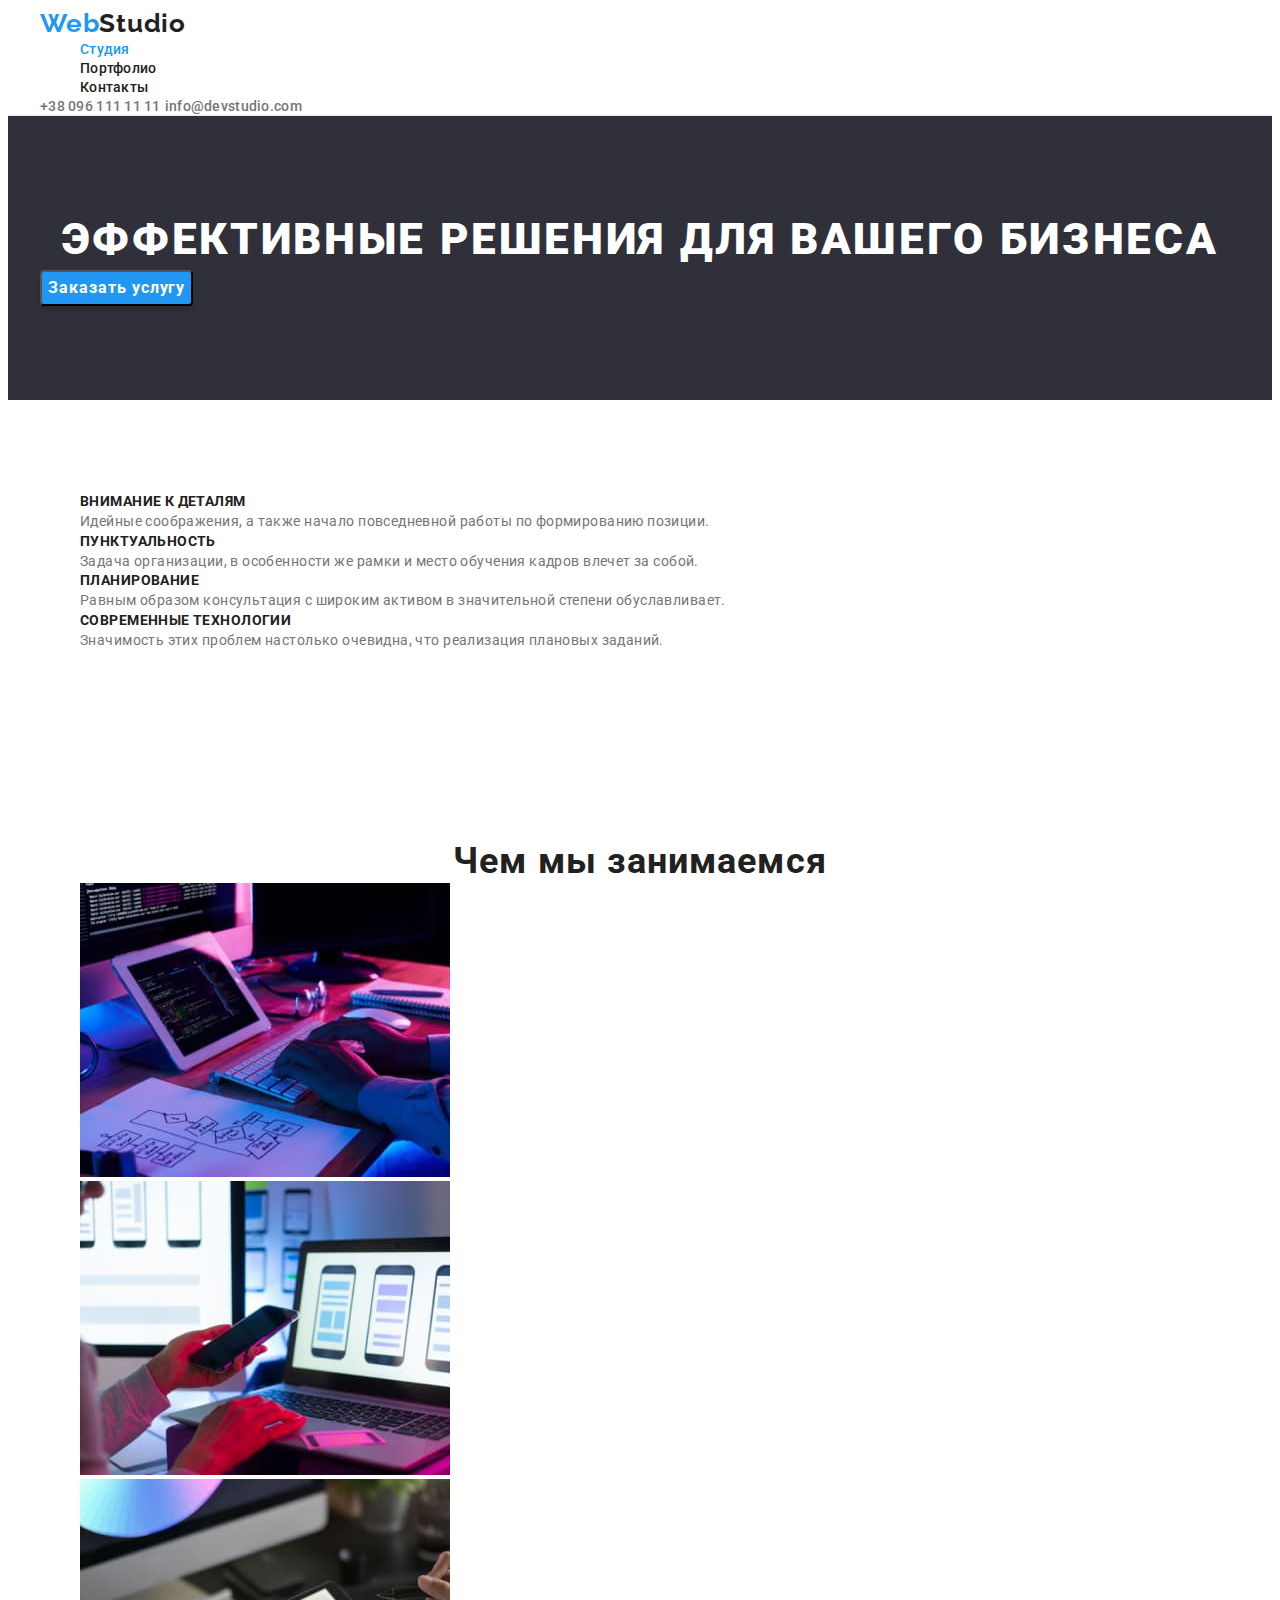
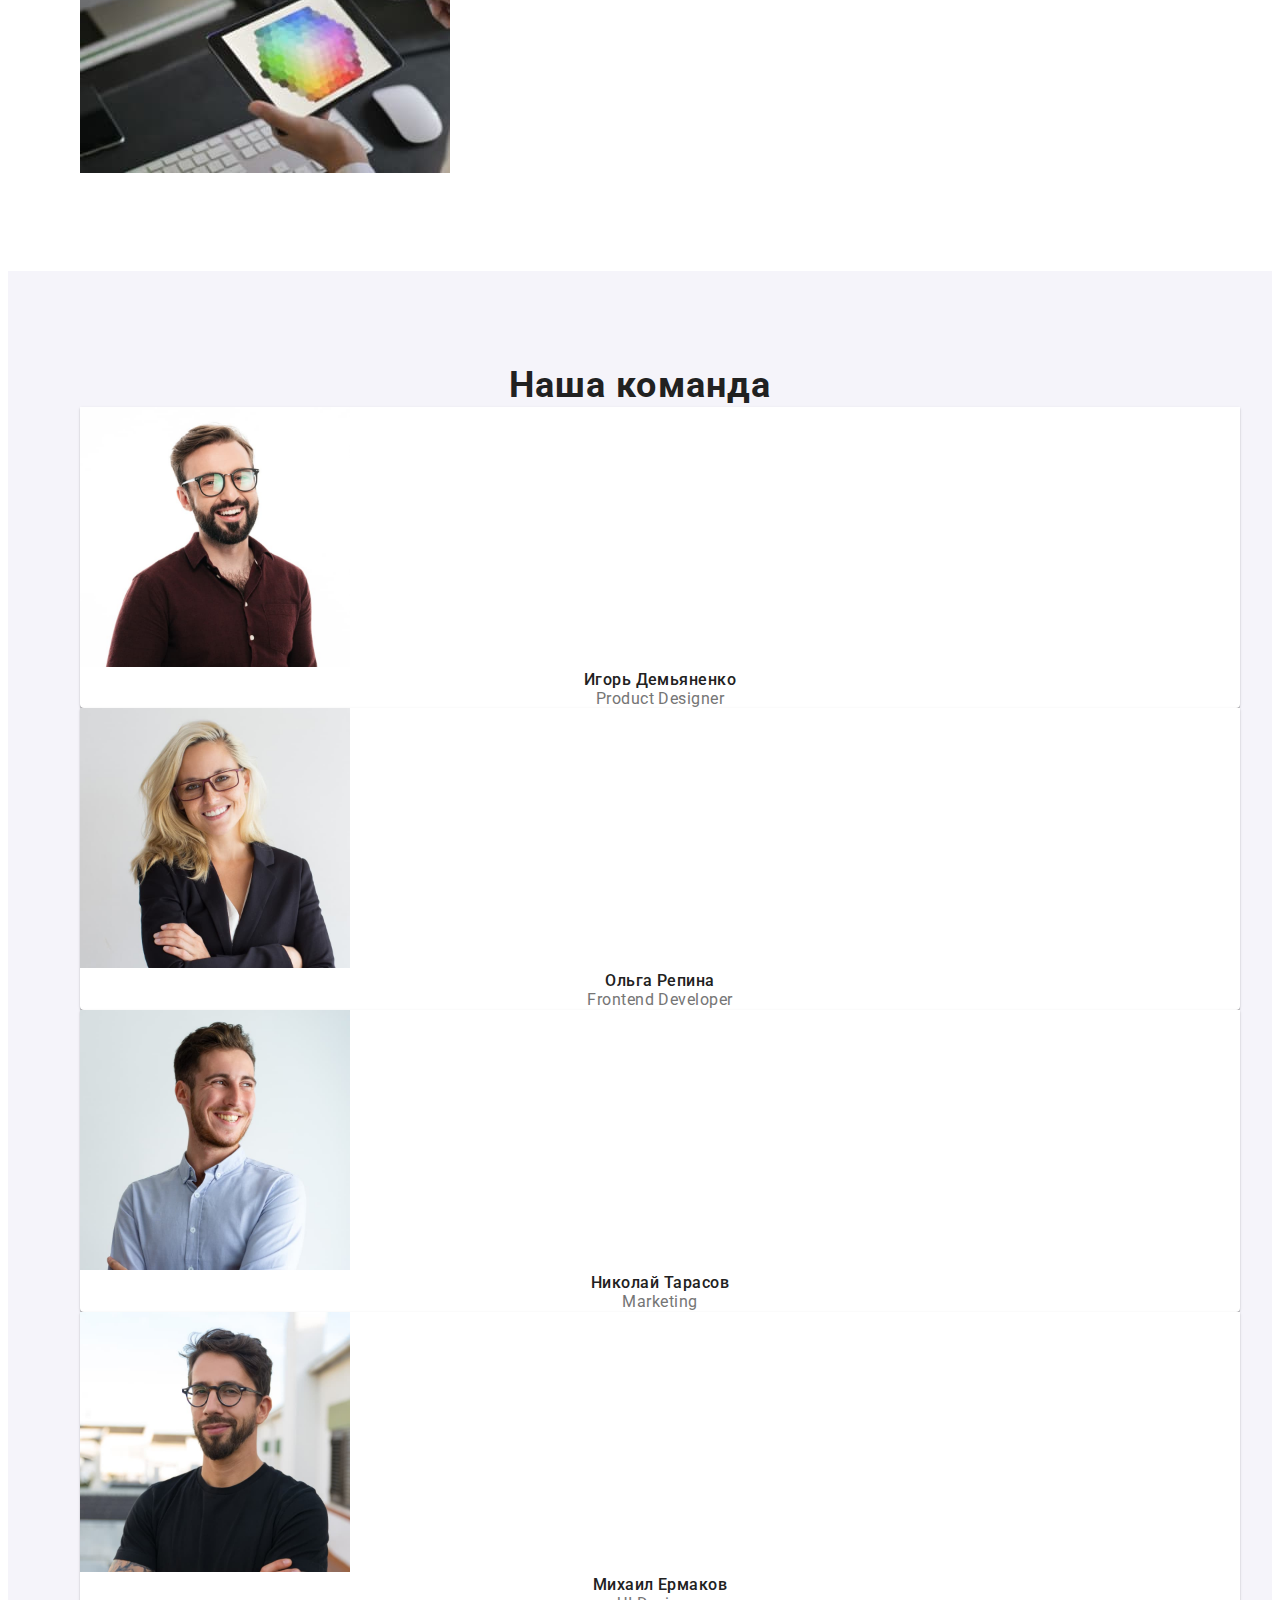
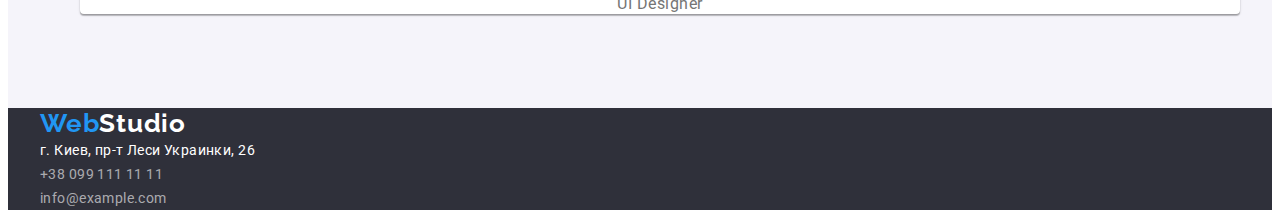
==== index.html @ 521cda63 "section container" ====
<!DOCTYPE html>
<html lang="ru">
  <head>
    <meta charset="UTF-8" />
    <meta name="viewport" content="width=device-width, initial-scale=1.0" />
    <title>Студия</title>
    <link rel="preconnect" href="https://fonts.googleapis.com" />
    <link rel="preconnect" href="https://fonts.gstatic.com" crossorigin />
    <link
      href="https://fonts.googleapis.com/css2?family=Raleway:wght@700&family=Roboto:wght@400;500;700;900&display=swap"
      rel="stylesheet"
    />
    <link rel="stylesheet" href="node_modules/modern-normalize/modern-normalize.css" />
    <link rel="stylesheet" href="./css/styles.css" />
  </head>

  <body>
    <header class="header">
      <div class="container">
        <a class="logo" href="./index.html"><span class="logo-span">Web</span>Studio</a>
        <nav class="navigation">
          <ul class="nav-list list">
            <li class="nav-item"><a class="nav-link action-link" href="./index.html">Студия</a></li>
            <li class="nav-item"><a class="nav-link" href="./portfolio.html">Портфолио</a></li>
            <li class="nav-item"><a class="nav-link" href="">Контакты</a></li>
          </ul>
        </nav>
        <a class="contact-link" href="tel:+380961111111">+38 096 111 11 11</a>
        <a class="contact-link" href="mailto:info@devstudio.com">info@devstudio.com</a>
      </div>
    </header>

    <main>
      <section class="section hero">
        <div class="container">
          <h1 class="hero-title">Эффективные решения для вашего бизнеса</h1>
          <button type="button" class="btn-order">Заказать услугу</button>
        </div>
      </section>

      <section class="section">
        <div class="container">
          <ul class="list">
            <li>
              <h3 class="feature-title">Внимание к деталям</h3>
              <p class="feature-text">
                Идейные соображения, а также начало повседневной работы по формированию позиции.
              </p>
            </li>

            <li>
              <h3 class="feature-title">Пунктуальность</h3>
              <p class="feature-text">
                Задача организации, в особенности же рамки и место обучения кадров влечет за собой.
              </p>
            </li>
            <li>
              <h3 class="feature-title">Планирование</h3>
              <p class="feature-text">
                Равным образом консультация с широким активом в значительной степени обуславливает.
              </p>
            </li>
            <li>
              <h3 class="feature-title">Современные технологии</h3>
              <p class="feature-text">
                Значимость этих проблем настолько очевидна, что реализация плановых заданий.
              </p>
            </li>
          </ul>
        </div>
      </section>

      <section class="section">
        <div class="container">
          <h2 class="about-us-title">Чем мы занимаемся</h2>
          <ul class="list">
            <li>
              <a href=""
                ><img
                  src="./images/box1.jpg"
                  width="370"
                  height="294"
                  alt="направление деятельности 1"
              /></a>
            </li>
            <li>
              <a href=""
                ><img
                  src="./images/box2.jpg"
                  width="370"
                  height="294"
                  alt="направление деятельности 2"
              /></a>
            </li>
            <li>
              <a href=""
                ><img
                  src="./images/box3.jpg"
                  width="370"
                  height="294"
                  alt="направление деятельности 3"
              /></a>
            </li>
          </ul>
        </div>
      </section>

      <section class="section team">
        <div class="container">
          <h2 class="team-title">Наша команда</h2>
          <ul class="list">
            <li class="card-item">
              <img src="./images/igor.jpg" width="270" height="260" alt="Игорь Демьяненко" />
              <h3 class="staff-title">Игорь Демьяненко</h3>
              <p class="staff-text" lang="en">Product Designer</p>
            </li>
            <li class="card-item">
              <img src="./images/olga.jpg" width="270" height="260" alt="Ольга Репина" />
              <h3 class="staff-title">Ольга Репина</h3>
              <p class="staff-text" lang="en">Frontend Developer</p>
            </li>
            <li class="card-item">
              <img src="./images/nikolay.jpg" width="270" height="260" alt="Николай Тарасов" />
              <h3 class="staff-title">Николай Тарасов</h3>
              <p class="staff-text" lang="en">Marketing</p>
            </li>
            <li class="card-item">
              <img src="./images/mihail.jpg" width="270" height="260" alt="Михаил Ермаков" />
              <h3 class="staff-title">Михаил Ермаков</h3>
              <p class="staff-text" lang="en">UI Designer</p>
            </li>
          </ul>
        </div>
      </section>
    </main>

    <footer class="footer">
      <div class="container">
        <a class="footer-logo" href="./index.html"><span class="logo-span">Web</span>Studio</a>
        <address>
          <a
            class="footer-contact-link footer-address-link"
            href="https://goo.gl/maps/iWSiA93wagULa9Wx8"
            >г. Киев, пр-т Леси Украинки, 26</a
          ><br />
          <a class="footer-contact-link" href="tel:+380991111111">+38 099 111 11 11</a><br />
          <a class="footer-contact-link" href="mailto:info@example.com">info@example.com</a>
        </address>
      </div>
    </footer>
  </body>
</html>
---- css/styles.css ----
:root {
  --accent-color: #2196f3;
  --main-color: #757575;
  --dark-color: #212121;
  --white-color: #fff;
  --hero-footer-color: #2f303a;
  --project-border-color: #eeeeee;
  --grey-bg-color: #f5f4fa;
  --header-border: #ececec;
  --btn-order-bg: #188ce8;
}

body {
  font-family: 'Roboto', sans-serif;
  font-style: normal;
  background-color: var(--white-color);
  color: var(--main-color);
}

h1,
h2,
h3,
h4,
h5,
h6,
p,
ul {
  margin: 0;
}

.list {
  list-style: none;
}

.header {
  border-bottom: 1px solid var(--header-border);
}

.logo {
  color: var(--dark-color);
  font-family: 'Raleway';
  font-weight: 700;
  font-size: 26px;
  line-height: 1.19;
  letter-spacing: 0.03em;
  text-decoration: none;
}

.logo-span {
  color: var(--accent-color);
}

.nav-link {
  color: var(--dark-color);
  font-weight: 500;
  font-size: 14px;
  line-height: 1.14;
  letter-spacing: 0.02em;
  text-decoration: none;
}

.contact-link {
  font-weight: 500;
  font-size: 14px;
  line-height: 1.14;
  letter-spacing: 0.02em;
  color: var(--main-color);
  text-decoration: none;
}

.nav-link.action-link {
  color: var(--accent-color);
}

.nav-link:hover,
.nav-link:focus,
.contact-link:hover,
.contact-link:focus {
  color: var(--accent-color);
  text-decoration: none;
}

.container {
  width: 1200px;
  margin-left: auto;
  margin-right: auto;
}

.section {
  padding-top: 94px;
  padding-bottom: 94px;
}

.hero {
  background-color: var(--hero-footer-color);
}

.hero-title {
  font-weight: 900;
  font-size: 44px;
  line-height: 1.36;
  text-align: center;
  letter-spacing: 0.06em;
  text-transform: uppercase;
  color: var(--white-color);
}

.btn-order {
  font-family: 'Roboto';
  font-style: normal;
  font-weight: 700;
  font-size: 16px;
  line-height: 1.87;
  text-align: center;
  letter-spacing: 0.06em;
  color: var(--white-color);
  background: var(--accent-color);
  box-shadow: 0px 4px 4px rgba(0, 0, 0, 0.15);
  border-radius: 4px;
  cursor: pointer;
}

.btn-order:hover,
.btn-order:focus {
  background-color: var(--btn-order-bg);
}

.feature-title {
  font-weight: 700;
  font-size: 14px;
  line-height: 1.14;
  letter-spacing: 0.03em;
  text-transform: uppercase;
  color: var(--dark-color);
}

.feature-text {
  font-weight: 400;
  font-size: 14px;
  line-height: 1.71;
  letter-spacing: 0.03em;
  color: var(--main-color);
}

.about-us-title {
  font-weight: 700;
  font-size: 36px;
  line-height: 1.16;
  text-align: center;
  letter-spacing: 0.03em;
  color: var(--dark-color);
}

.team {
  background-color: var(--grey-bg-color);
}

.team-title {
  font-weight: 700;
  font-size: 36px;
  line-height: 1.16;
  text-align: center;
  letter-spacing: 0.03em;
  color: var(--dark-color);
}

.card-item {
  background: var(--white-color);
  box-shadow: 0px 1px 3px rgba(0, 0, 0, 0.12), 0px 1px 1px rgba(0, 0, 0, 0.14),
    0px 2px 1px rgba(0, 0, 0, 0.2);
  border-radius: 0px 0px 4px 4px;
}

.staff-title {
  font-weight: 500;
  font-size: 16px;
  line-height: 1.18;
  text-align: center;
  letter-spacing: 0.03em;
  color: var(--dark-color);
}

.staff-text {
  font-weight: 400;
  font-size: 16px;
  line-height: 1.18;
  text-align: center;
  letter-spacing: 0.03em;
  color: var(--main-color);
}

/* portfolio  */

.btn-filter {
  font-family: 'Roboto';
  font-style: normal;
  font-weight: 500;
  font-size: 16px;
  line-height: 1.6;
  text-align: center;
  letter-spacing: 0.03em;
  color: var(--dark-color);
  background-color: var(--grey-bg-color);
  cursor: pointer;
  border-radius: 4px;
  border: 0;
}

.btn-filter:hover,
.btn-filter:focus,
.filter-item:hover,
.filter-item:focus {
  color: var(--white-color);
  background-color: var(--accent-color);
  box-shadow: 0px 3px 1px rgba(0, 0, 0, 0.1), 0px 1px 2px rgba(0, 0, 0, 0.08),
    0px 2px 2px rgba(0, 0, 0, 0.12);
}

.project-item {
  background-color: var(--white-color);
  border: 1px solid var(--project-border-color);
  box-sizing: border-box;
}

.project-title {
  font-weight: 700;
  font-size: 18px;
  line-height: 2;
  letter-spacing: 0.06em;
  color: var(--dark-color);
}

.project-link {
  text-decoration: none;
}

.project-type {
  font-weight: 400;
  font-size: 16px;
  line-height: 1.87;
  letter-spacing: 0.03em;
  color: var(--main-color);
}
/* end portfolio  */
.footer {
  background-color: var(--hero-footer-color);
}

.footer-logo {
  font-family: 'Raleway';
  font-weight: 700;
  text-decoration: none;
  font-size: 26px;
  line-height: 1.19;
  letter-spacing: 0.03em;
  color: var(--white-color);
}

.footer-contact-link {
  font-weight: 400;
  font-style: normal;
  text-decoration: none;
  font-size: 14px;
  line-height: 1.71;
  letter-spacing: 0.03em;
  color: rgba(255, 255, 255, 0.6);
}

.footer-address-link {
  color: var(--white-color);
  font-style: normal;
}

.footer-contact-link:hover,
.footer-contact-link:focus {
  color: var(--accent-color);
  text-decoration: none;
}
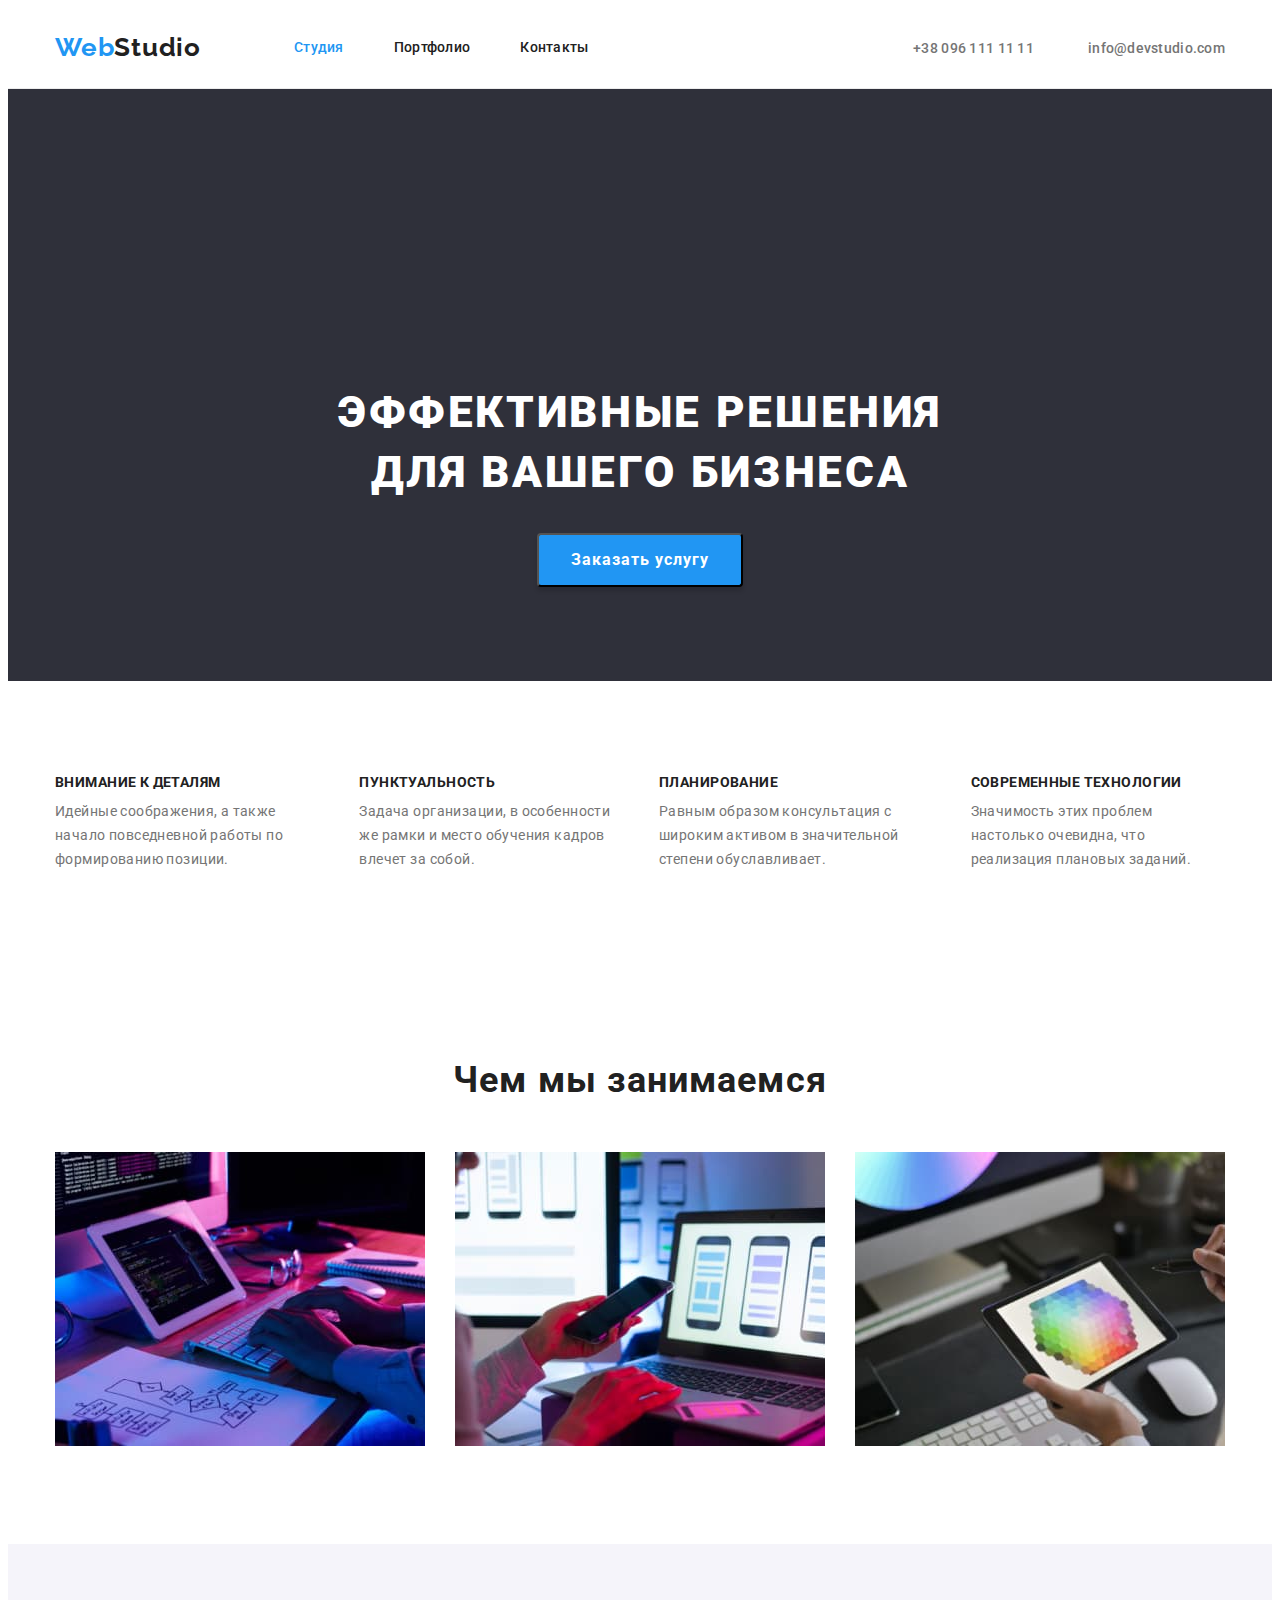
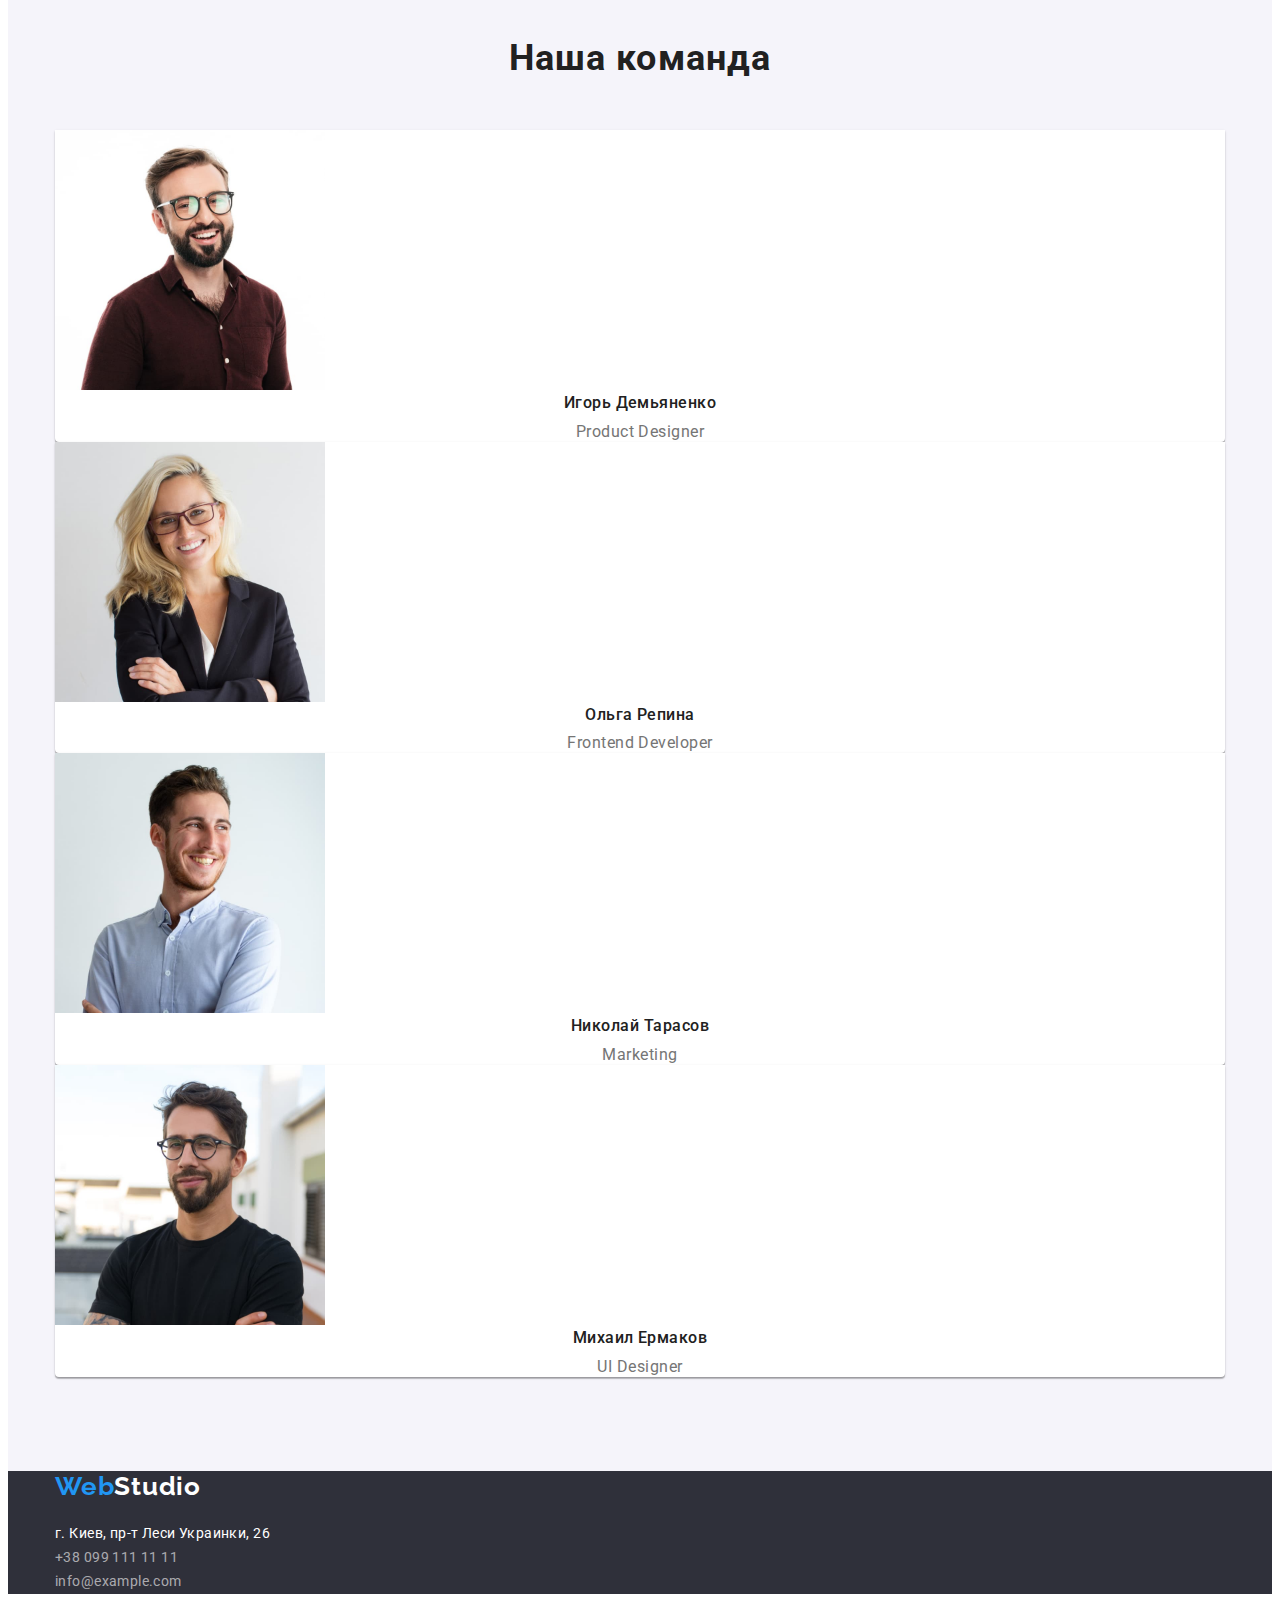
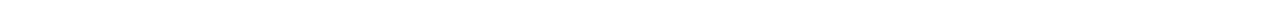
==== commit f4b0408d: "главная флексы без команды" ====
--- a/index.html
+++ b/index.html
@@ -16,8 +16,9 @@
 
   <body>
     <header class="header">
-      <div class="container">
+      <div class="container header-nav">
         <a class="logo" href="./index.html"><span class="logo-span">Web</span>Studio</a>
+
         <nav class="navigation">
           <ul class="nav-list list">
             <li class="nav-item"><a class="nav-link action-link" href="./index.html">Студия</a></li>
@@ -25,8 +26,11 @@
             <li class="nav-item"><a class="nav-link" href="">Контакты</a></li>
           </ul>
         </nav>
-        <a class="contact-link" href="tel:+380961111111">+38 096 111 11 11</a>
-        <a class="contact-link" href="mailto:info@devstudio.com">info@devstudio.com</a>
+
+        <div class="contact">
+          <a class="contact-link" href="tel:+380961111111">+38 096 111 11 11</a>
+          <a class="contact-link" href="mailto:info@devstudio.com">info@devstudio.com</a>
+        </div>
       </div>
     </header>
 
@@ -40,7 +44,7 @@
 
       <section class="section">
         <div class="container">
-          <ul class="list">
+          <ul class="list feature-list">
             <li>
               <h3 class="feature-title">Внимание к деталям</h3>
               <p class="feature-text">
@@ -73,7 +77,7 @@
       <section class="section">
         <div class="container">
           <h2 class="about-us-title">Чем мы занимаемся</h2>
-          <ul class="list">
+          <ul class="list about-us-list">
             <li>
               <a href=""
                 ><img
--- a/css/styles.css
+++ b/css/styles.css
@@ -10,6 +10,12 @@
   --btn-order-bg: #188ce8;
 }
 
+*,
+*::before,
+*::after {
+  box-sizing: border-box;
+}
+
 body {
   font-family: 'Roboto', sans-serif;
   font-style: normal;
@@ -26,6 +32,7 @@
 p,
 ul {
   margin: 0;
+  padding: 0;
 }
 
 .list {
@@ -36,7 +43,25 @@
   border-bottom: 1px solid var(--header-border);
 }
 
+.container {
+  width: 1200px;
+  margin: 0 auto;
+  padding-left: 15px;
+  padding-right: 15px;
+}
+
+.nav-list {
+  display: flex;
+}
+
+.nav-item + .nav-item {
+  margin-left: 50px;
+}
+
 .logo {
+  margin-right: 93px;
+  padding-top: 24px;
+  padding-bottom: 25px;
   color: var(--dark-color);
   font-family: 'Raleway';
   font-weight: 700;
@@ -51,6 +76,10 @@
 }
 
 .nav-link {
+  display: block;
+  padding-top: 32px;
+  padding-bottom: 32px;
+
   color: var(--dark-color);
   font-weight: 500;
   font-size: 14px;
@@ -66,6 +95,10 @@
   letter-spacing: 0.02em;
   color: var(--main-color);
   text-decoration: none;
+}
+
+.contact-link + .contact-link {
+  margin-left: 50px;
 }
 
 .nav-link.action-link {
@@ -80,10 +113,13 @@
   text-decoration: none;
 }
 
-.container {
-  width: 1200px;
+.contact {
   margin-left: auto;
-  margin-right: auto;
+}
+
+.header-nav {
+  display: flex;
+  align-items: center;
 }
 
 .section {
@@ -93,6 +129,7 @@
 
 .hero {
   background-color: var(--hero-footer-color);
+  text-align: center;
 }
 
 .hero-title {
@@ -103,6 +140,11 @@
   letter-spacing: 0.06em;
   text-transform: uppercase;
   color: var(--white-color);
+  margin-bottom: 30px;
+  margin-top: 200px;
+  margin-left: auto;
+  margin-right: auto;
+  width: 696px;
 }
 
 .btn-order {
@@ -118,6 +160,7 @@
   box-shadow: 0px 4px 4px rgba(0, 0, 0, 0.15);
   border-radius: 4px;
   cursor: pointer;
+  padding: 10px 32px;
 }
 
 .btn-order:hover,
@@ -125,6 +168,14 @@
   background-color: var(--btn-order-bg);
 }
 
+.feature-list {
+  display: flex;
+}
+
+.feature-list li:not(:last-child) {
+  margin-right: 30px;
+}
+
 .feature-title {
   font-weight: 700;
   font-size: 14px;
@@ -132,6 +183,7 @@
   letter-spacing: 0.03em;
   text-transform: uppercase;
   color: var(--dark-color);
+  margin-bottom: 10px;
 }
 
 .feature-text {
@@ -142,6 +194,14 @@
   color: var(--main-color);
 }
 
+.about-us-list {
+  display: flex;
+}
+
+.about-us-list li:not(:last-child) {
+  margin-right: 30px;
+}
+
 .about-us-title {
   font-weight: 700;
   font-size: 36px;
@@ -149,6 +209,7 @@
   text-align: center;
   letter-spacing: 0.03em;
   color: var(--dark-color);
+  margin-bottom: 50px;
 }
 
 .team {
@@ -162,6 +223,7 @@
   text-align: center;
   letter-spacing: 0.03em;
   color: var(--dark-color);
+  margin-bottom: 50px;
 }
 
 .card-item {
@@ -178,6 +240,7 @@
   text-align: center;
   letter-spacing: 0.03em;
   color: var(--dark-color);
+  margin-bottom: 10px;
 }
 
 .staff-text {
@@ -204,6 +267,7 @@
   cursor: pointer;
   border-radius: 4px;
   border: 0;
+  padding: 6px 22px;
 }
 
 .btn-filter:hover,
@@ -216,6 +280,10 @@
     0px 2px 2px rgba(0, 0, 0, 0.12);
 }
 
+.list-filter {
+  margin-bottom: 50px;
+}
+
 .project-item {
   background-color: var(--white-color);
   border: 1px solid var(--project-border-color);
@@ -228,6 +296,8 @@
   line-height: 2;
   letter-spacing: 0.06em;
   color: var(--dark-color);
+  margin-bottom: 4px;
+  margin-top: 20px;
 }
 
 .project-link {
@@ -240,6 +310,7 @@
   line-height: 1.87;
   letter-spacing: 0.03em;
   color: var(--main-color);
+  margin-bottom: 20px;
 }
 /* end portfolio  */
 .footer {
@@ -247,6 +318,8 @@
 }
 
 .footer-logo {
+  display: inline-block;
+  margin-bottom: 20px;
   font-family: 'Raleway';
   font-weight: 700;
   text-decoration: none;
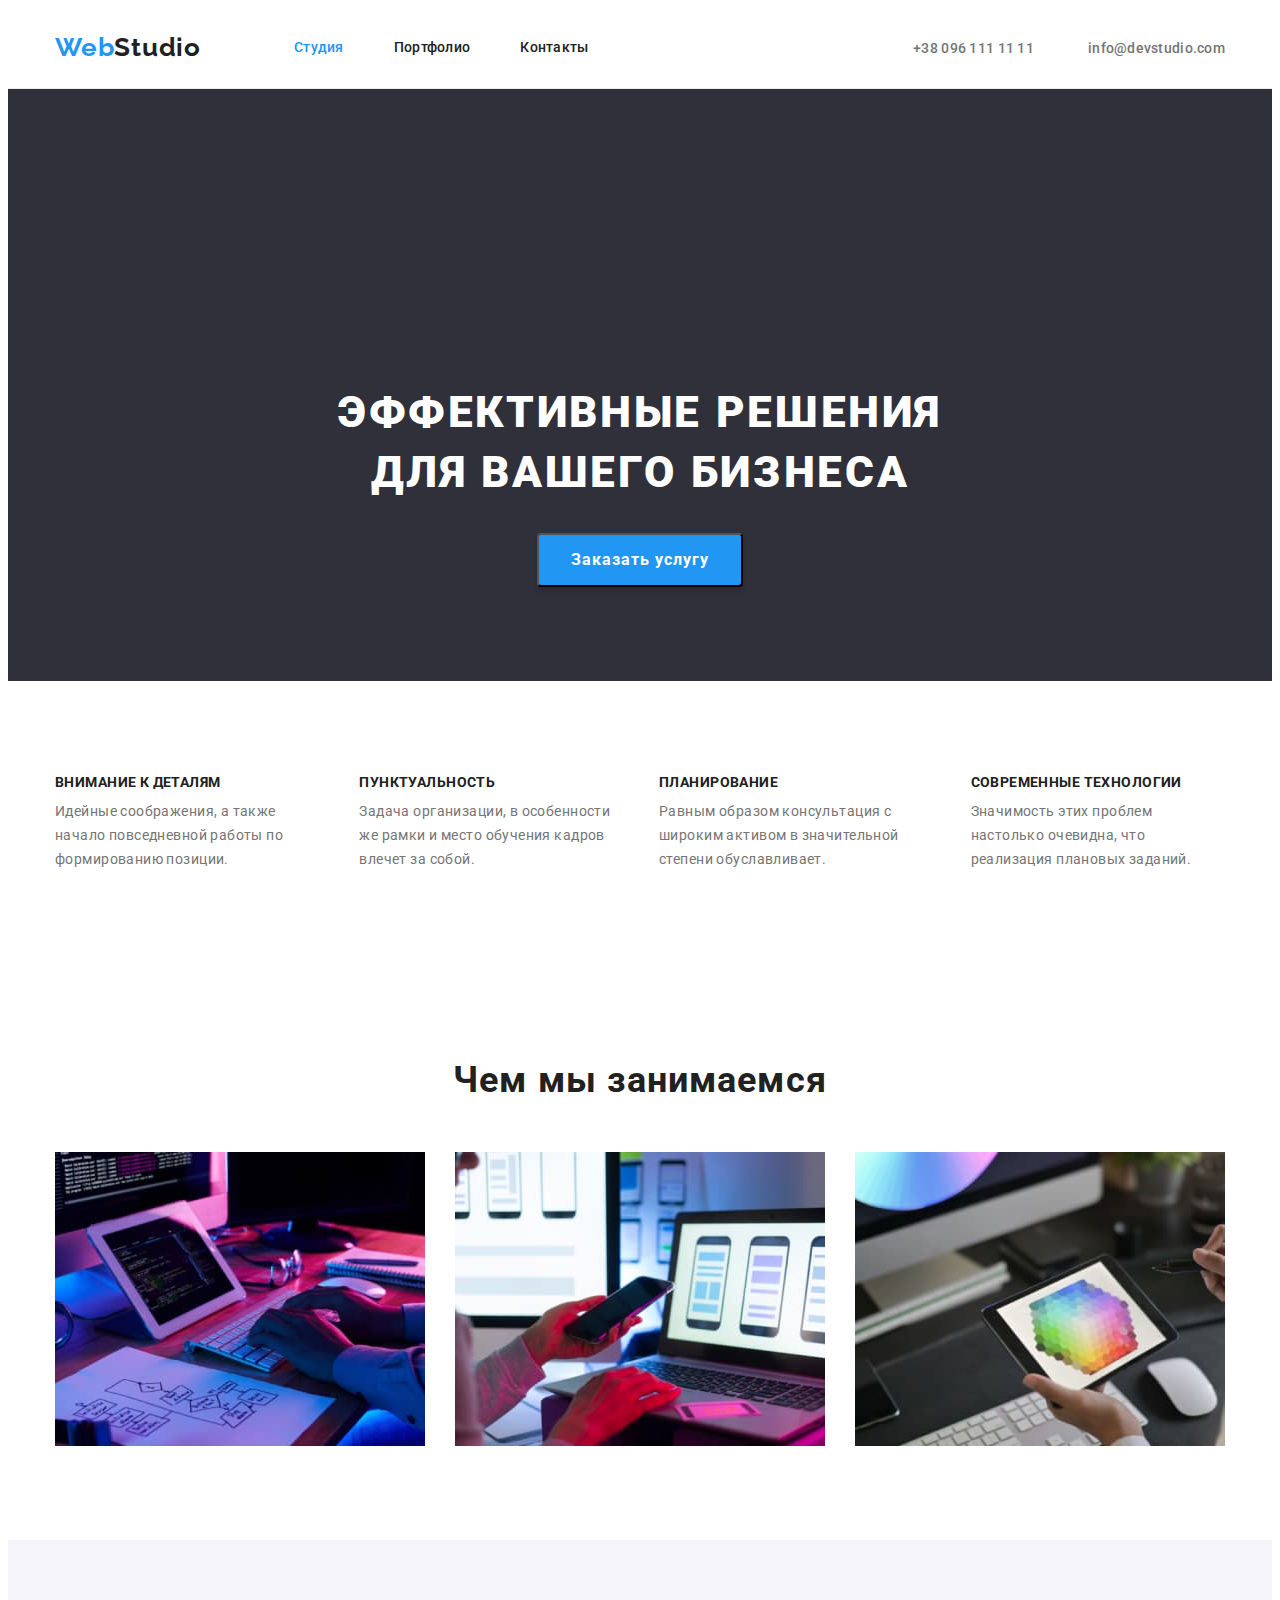
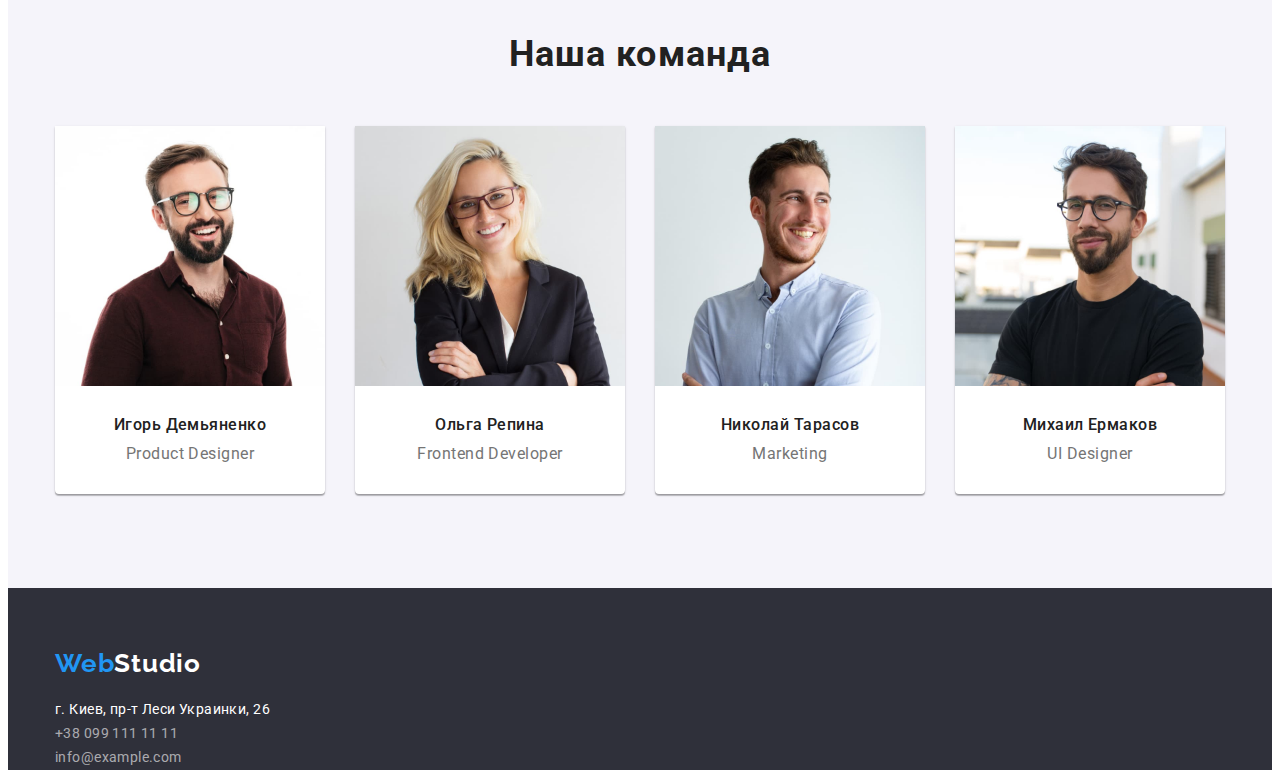
==== commit 3116aaec: "team and portfolio" ====
--- a/index.html
+++ b/index.html
@@ -112,26 +112,38 @@
       <section class="section team">
         <div class="container">
           <h2 class="team-title">Наша команда</h2>
-          <ul class="list">
+          <ul class="list team-list">
             <li class="card-item">
               <img src="./images/igor.jpg" width="270" height="260" alt="Игорь Демьяненко" />
-              <h3 class="staff-title">Игорь Демьяненко</h3>
-              <p class="staff-text" lang="en">Product Designer</p>
+
+              <div class="card-content">
+                <h3 class="staff-title">Игорь Демьяненко</h3>
+                <p class="staff-text" lang="en">Product Designer</p>
+              </div>
             </li>
             <li class="card-item">
               <img src="./images/olga.jpg" width="270" height="260" alt="Ольга Репина" />
-              <h3 class="staff-title">Ольга Репина</h3>
-              <p class="staff-text" lang="en">Frontend Developer</p>
+
+              <div class="card-content">
+                <h3 class="staff-title">Ольга Репина</h3>
+                <p class="staff-text" lang="en">Frontend Developer</p>
+              </div>
             </li>
             <li class="card-item">
               <img src="./images/nikolay.jpg" width="270" height="260" alt="Николай Тарасов" />
-              <h3 class="staff-title">Николай Тарасов</h3>
-              <p class="staff-text" lang="en">Marketing</p>
+
+              <div class="card-content">
+                <h3 class="staff-title">Николай Тарасов</h3>
+                <p class="staff-text" lang="en">Marketing</p>
+              </div>
             </li>
             <li class="card-item">
               <img src="./images/mihail.jpg" width="270" height="260" alt="Михаил Ермаков" />
-              <h3 class="staff-title">Михаил Ермаков</h3>
-              <p class="staff-text" lang="en">UI Designer</p>
+
+              <div class="card-content">
+                <h3 class="staff-title">Михаил Ермаков</h3>
+                <p class="staff-text" lang="en">UI Designer</p>
+              </div>
             </li>
           </ul>
         </div>
--- a/css/styles.css
+++ b/css/styles.css
@@ -35,6 +35,11 @@
   padding: 0;
 }
 
+img {
+  display: block;
+  max-width: 100%;
+}
+
 .list {
   list-style: none;
 }
@@ -45,9 +50,15 @@
 
 .container {
   width: 1200px;
-  margin: 0 auto;
+  margin-left: auto;
+  margin-right: auto;
   padding-left: 15px;
   padding-right: 15px;
+}
+
+.header-nav {
+  display: flex;
+  align-items: center;
 }
 
 .nav-list {
@@ -117,11 +128,6 @@
   margin-left: auto;
 }
 
-.header-nav {
-  display: flex;
-  align-items: center;
-}
-
 .section {
   padding-top: 94px;
   padding-bottom: 94px;
@@ -133,21 +139,24 @@
 }
 
 .hero-title {
-  font-weight: 900;
-  font-size: 44px;
-  line-height: 1.36;
-  text-align: center;
-  letter-spacing: 0.06em;
-  text-transform: uppercase;
-  color: var(--white-color);
   margin-bottom: 30px;
   margin-top: 200px;
   margin-left: auto;
   margin-right: auto;
   width: 696px;
+
+  font-weight: 900;
+  font-size: 44px;
+  line-height: 1.36;
+  text-align: center;
+  letter-spacing: 0.06em;
+  text-transform: uppercase;
+  color: var(--white-color);
 }
 
 .btn-order {
+  padding: 10px 32px;
+
   font-family: 'Roboto';
   font-style: normal;
   font-weight: 700;
@@ -160,7 +169,6 @@
   box-shadow: 0px 4px 4px rgba(0, 0, 0, 0.15);
   border-radius: 4px;
   cursor: pointer;
-  padding: 10px 32px;
 }
 
 .btn-order:hover,
@@ -177,13 +185,13 @@
 }
 
 .feature-title {
+  margin-bottom: 10px;
   font-weight: 700;
   font-size: 14px;
   line-height: 1.14;
   letter-spacing: 0.03em;
   text-transform: uppercase;
   color: var(--dark-color);
-  margin-bottom: 10px;
 }
 
 .feature-text {
@@ -203,44 +211,59 @@
 }
 
 .about-us-title {
+  margin-bottom: 50px;
+
   font-weight: 700;
   font-size: 36px;
   line-height: 1.16;
   text-align: center;
   letter-spacing: 0.03em;
   color: var(--dark-color);
-  margin-bottom: 50px;
 }
 
 .team {
   background-color: var(--grey-bg-color);
 }
 
+.team-list {
+  display: flex;
+  margin-left: -30px;
+}
+
 .team-title {
+  margin-bottom: 50px;
+
   font-weight: 700;
   font-size: 36px;
   line-height: 1.16;
   text-align: center;
   letter-spacing: 0.03em;
   color: var(--dark-color);
-  margin-bottom: 50px;
 }
 
 .card-item {
+  flex-basis: calc(100% / 4 - 30px);
+  margin-left: 30px;
   background: var(--white-color);
   box-shadow: 0px 1px 3px rgba(0, 0, 0, 0.12), 0px 1px 1px rgba(0, 0, 0, 0.14),
     0px 2px 1px rgba(0, 0, 0, 0.2);
   border-radius: 0px 0px 4px 4px;
 }
 
+.card-content {
+  padding-top: 30px;
+  padding-bottom: 30px;
+}
+
 .staff-title {
+  margin-bottom: 10px;
+
   font-weight: 500;
   font-size: 16px;
   line-height: 1.18;
   text-align: center;
   letter-spacing: 0.03em;
   color: var(--dark-color);
-  margin-bottom: 10px;
 }
 
 .staff-text {
@@ -281,23 +304,48 @@
 }
 
 .list-filter {
+  display: flex;
   margin-bottom: 50px;
+  justify-content: center;
+}
+
+.list-filter li:not(:last-child) {
+  margin-right: 8px;
+}
+
+.project-list {
+  display: flex;
+  flex-wrap: wrap;
 }
 
 .project-item {
+  flex-basis: calc((100% - 60px) / 3);
+  margin-right: 30px;
+  margin-bottom: 30px;
   background-color: var(--white-color);
+}
+
+.pr-card {
+  padding: 20px 24px;
   border: 1px solid var(--project-border-color);
-  box-sizing: border-box;
+}
+
+.project-item:nth-child(3n) {
+  margin-right: 0px;
+}
+
+.project-item:nth-last-child(-n + 3) {
+  margin-bottom: 0px;
 }
 
 .project-title {
+  margin-bottom: 4px;
+
   font-weight: 700;
   font-size: 18px;
   line-height: 2;
   letter-spacing: 0.06em;
   color: var(--dark-color);
-  margin-bottom: 4px;
-  margin-top: 20px;
 }
 
 .project-link {
@@ -310,9 +358,9 @@
   line-height: 1.87;
   letter-spacing: 0.03em;
   color: var(--main-color);
-  margin-bottom: 20px;
 }
 /* end portfolio  */
+
 .footer {
   background-color: var(--hero-footer-color);
 }
@@ -320,6 +368,7 @@
 .footer-logo {
   display: inline-block;
   margin-bottom: 20px;
+  margin-top: 60px;
   font-family: 'Raleway';
   font-weight: 700;
   text-decoration: none;
@@ -339,6 +388,14 @@
   color: rgba(255, 255, 255, 0.6);
 }
 
+.footer-contact-link:not(:last-child) {
+  margin-bottom: 9px;
+}
+
+.footer-contact-link:last-child {
+  margin-bottom: 60px;
+}
+
 .footer-address-link {
   color: var(--white-color);
   font-style: normal;
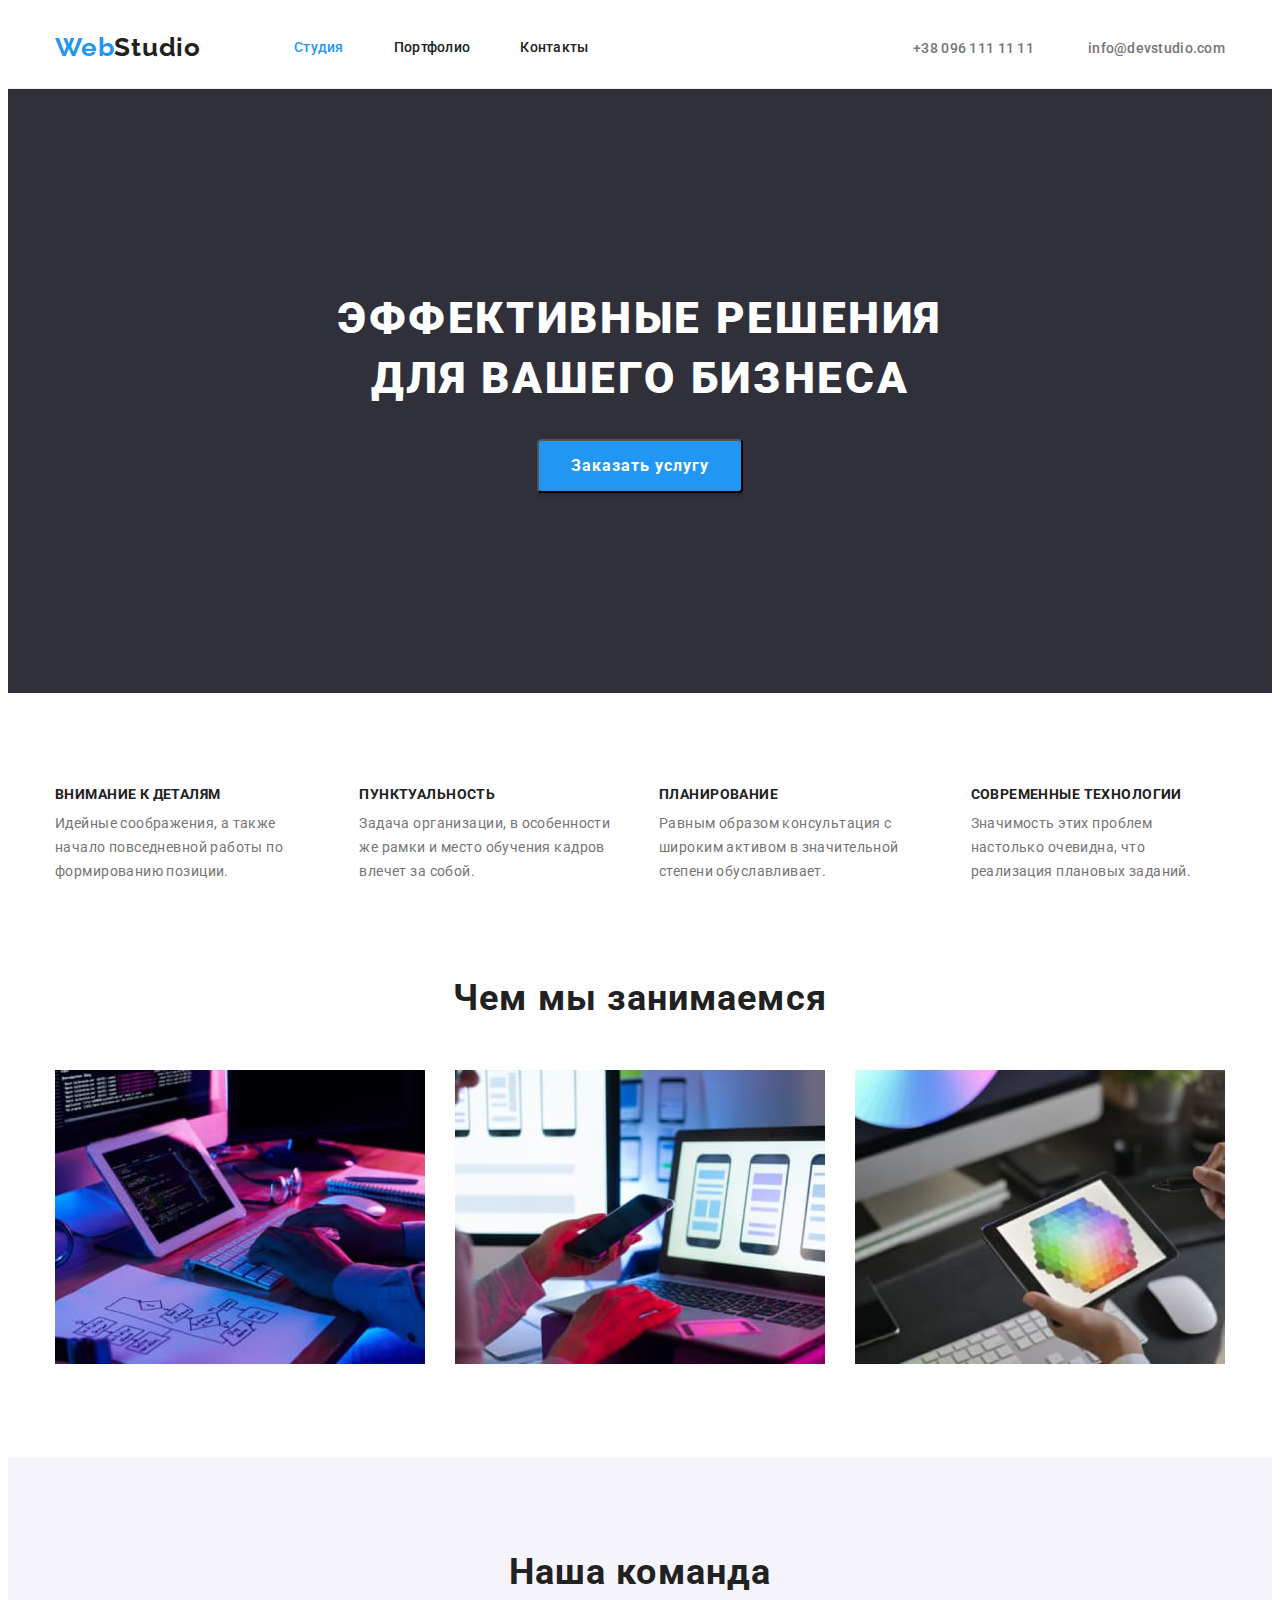
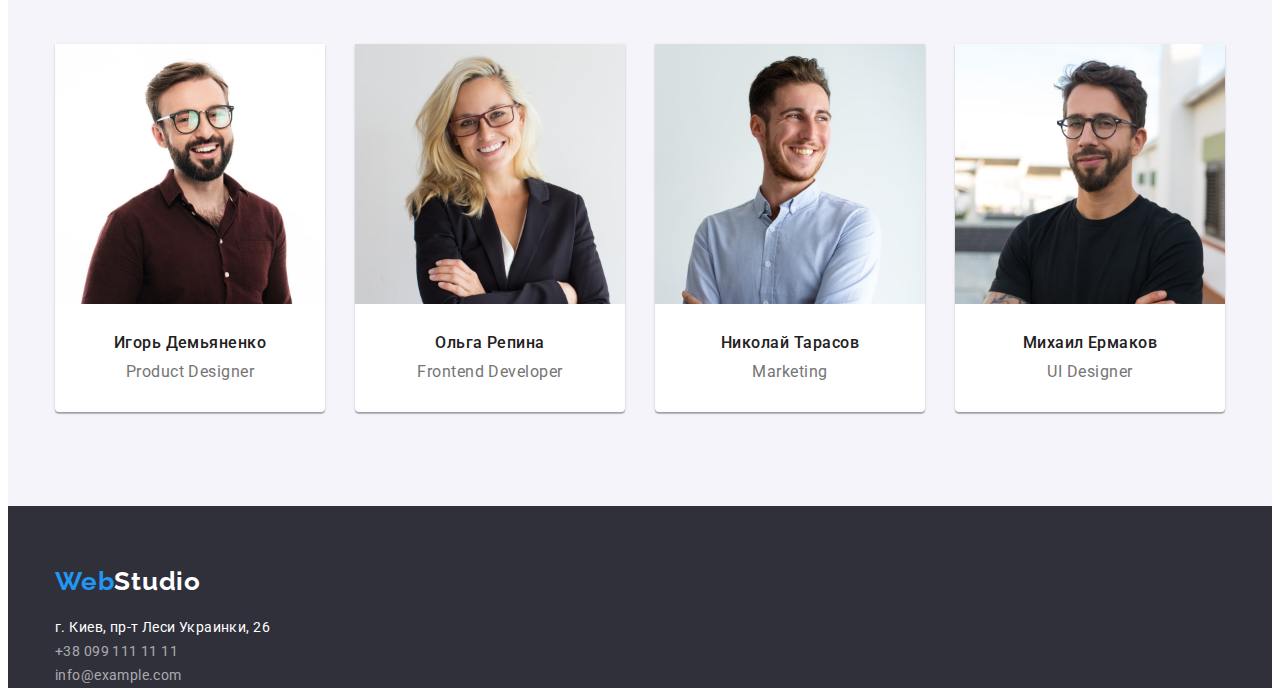
==== commit dd0d9fd2: "hero no padding nozmalize" ====
--- a/index.html
+++ b/index.html
@@ -10,7 +10,14 @@
       href="https://fonts.googleapis.com/css2?family=Raleway:wght@700&family=Roboto:wght@400;500;700;900&display=swap"
       rel="stylesheet"
     />
-    <link rel="stylesheet" href="node_modules/modern-normalize/modern-normalize.css" />
+    <link
+      rel="stylesheet"
+      href="https://cdnjs.cloudflare.com/ajax/libs/modern-normalize/1.1.0/modern-normalize.min.css"
+      integrity="sha512-wpPYUAdjBVSE4KJnH1VR1HeZfpl1ub8YT/NKx4PuQ5NmX2tKuGu6U/JRp5y+Y8XG2tV+wKQpNHVUX03MfMFn9Q=="
+      crossorigin="anonymous"
+      referrerpolicy="no-referrer"
+    />
+
     <link rel="stylesheet" href="./css/styles.css" />
   </head>
 
@@ -35,7 +42,7 @@
     </header>
 
     <main>
-      <section class="section hero">
+      <section class="section hero no-padding">
         <div class="container">
           <h1 class="hero-title">Эффективные решения для вашего бизнеса</h1>
           <button type="button" class="btn-order">Заказать услугу</button>
--- a/css/styles.css
+++ b/css/styles.css
@@ -133,6 +133,11 @@
   padding-bottom: 94px;
 }
 
+.section.no-padding {
+  padding-top: 0;
+  padding-bottom: 0;
+}
+
 .hero {
   background-color: var(--hero-footer-color);
   text-align: center;
@@ -140,7 +145,7 @@
 
 .hero-title {
   margin-bottom: 30px;
-  margin-top: 200px;
+  padding-top: 200px;
   margin-left: auto;
   margin-right: auto;
   width: 696px;
@@ -156,7 +161,7 @@
 
 .btn-order {
   padding: 10px 32px;
-
+  margin-bottom: 200px;
   font-family: 'Roboto';
   font-style: normal;
   font-weight: 700;
@@ -212,7 +217,7 @@
 
 .about-us-title {
   margin-bottom: 50px;
-
+  margin-top: -94px;
   font-weight: 700;
   font-size: 36px;
   line-height: 1.16;
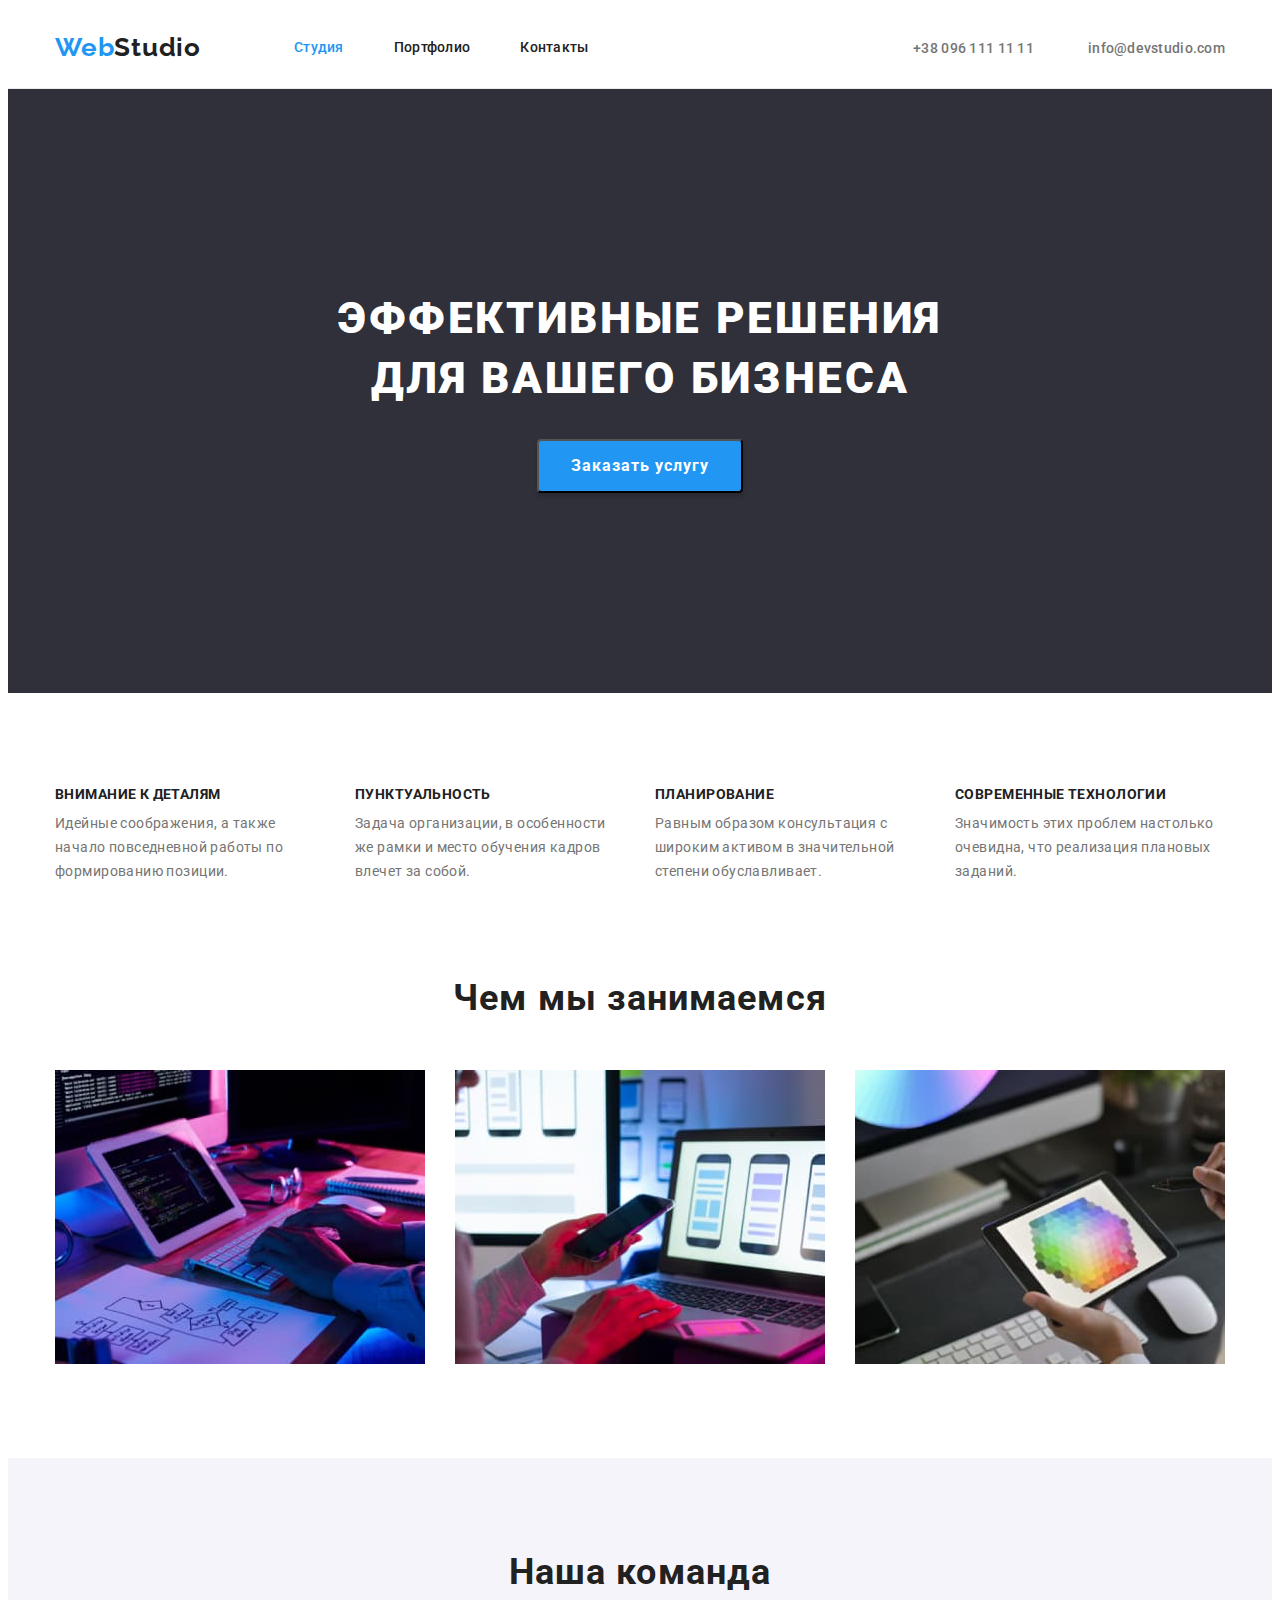
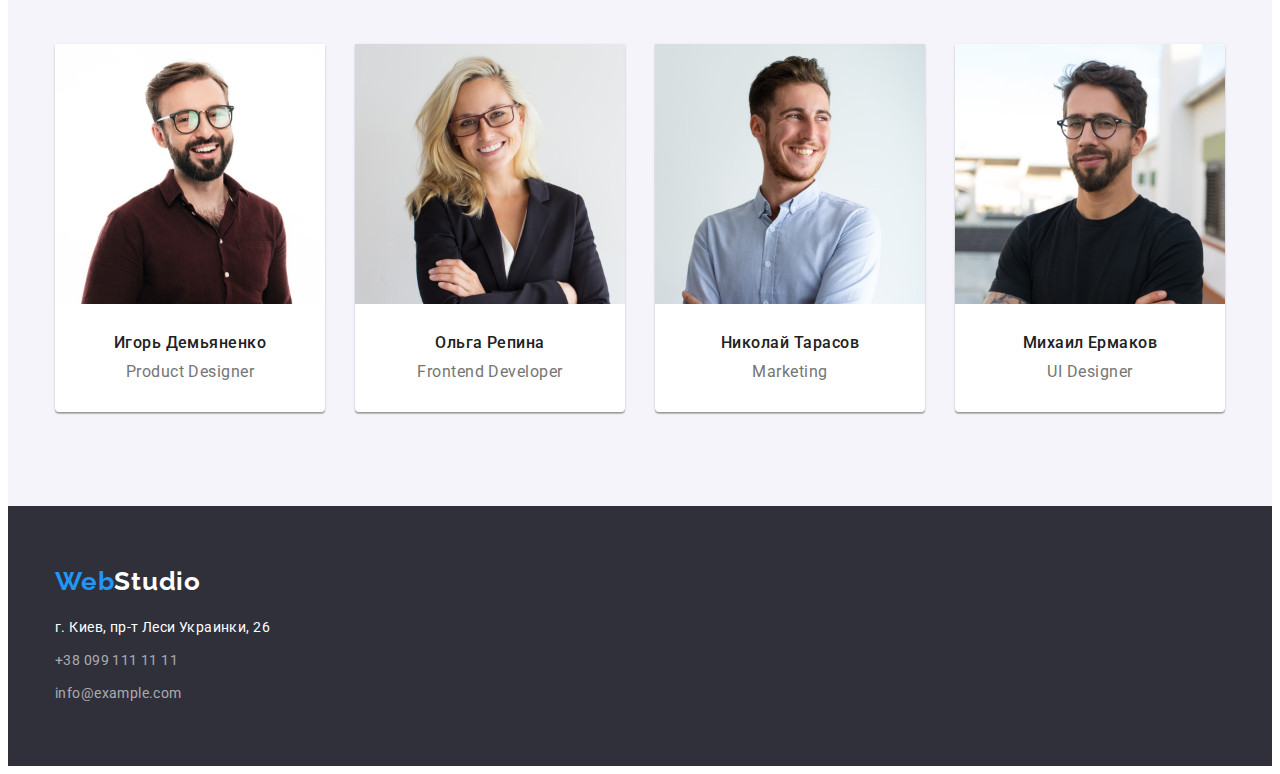
==== commit 896139cf: "падинги секций герой футер" ====
--- a/index.html
+++ b/index.html
@@ -42,7 +42,7 @@
     </header>
 
     <main>
-      <section class="section hero no-padding">
+      <section class="hero">
         <div class="container">
           <h1 class="hero-title">Эффективные решения для вашего бизнеса</h1>
           <button type="button" class="btn-order">Заказать услугу</button>
@@ -81,7 +81,7 @@
         </div>
       </section>
 
-      <section class="section">
+      <section class="section section-no-padding">
         <div class="container">
           <h2 class="about-us-title">Чем мы занимаемся</h2>
           <ul class="list about-us-list">
--- a/css/styles.css
+++ b/css/styles.css
@@ -133,23 +133,22 @@
   padding-bottom: 94px;
 }
 
-.section.no-padding {
+.section-no-padding {
   padding-top: 0;
-  padding-bottom: 0;
 }
 
 .hero {
   background-color: var(--hero-footer-color);
   text-align: center;
+  padding-top: 200px;
+  padding-bottom: 200px;
 }
 
 .hero-title {
   margin-bottom: 30px;
-  padding-top: 200px;
   margin-left: auto;
   margin-right: auto;
   width: 696px;
-
   font-weight: 900;
   font-size: 44px;
   line-height: 1.36;
@@ -161,7 +160,6 @@
 
 .btn-order {
   padding: 10px 32px;
-  margin-bottom: 200px;
   font-family: 'Roboto';
   font-style: normal;
   font-weight: 700;
@@ -185,6 +183,10 @@
   display: flex;
 }
 
+.feature-list li {
+  width: 270px;
+}
+
 .feature-list li:not(:last-child) {
   margin-right: 30px;
 }
@@ -217,7 +219,6 @@
 
 .about-us-title {
   margin-bottom: 50px;
-  margin-top: -94px;
   font-weight: 700;
   font-size: 36px;
   line-height: 1.16;
@@ -368,12 +369,13 @@
 
 .footer {
   background-color: var(--hero-footer-color);
+  padding-top: 60px;
+  padding-bottom: 60px;
 }
 
 .footer-logo {
   display: inline-block;
   margin-bottom: 20px;
-  margin-top: 60px;
   font-family: 'Raleway';
   font-weight: 700;
   text-decoration: none;
@@ -384,6 +386,7 @@
 }
 
 .footer-contact-link {
+  display: inline-block;
   font-weight: 400;
   font-style: normal;
   text-decoration: none;
@@ -395,10 +398,6 @@
 
 .footer-contact-link:not(:last-child) {
   margin-bottom: 9px;
-}
-
-.footer-contact-link:last-child {
-  margin-bottom: 60px;
 }
 
 .footer-address-link {
